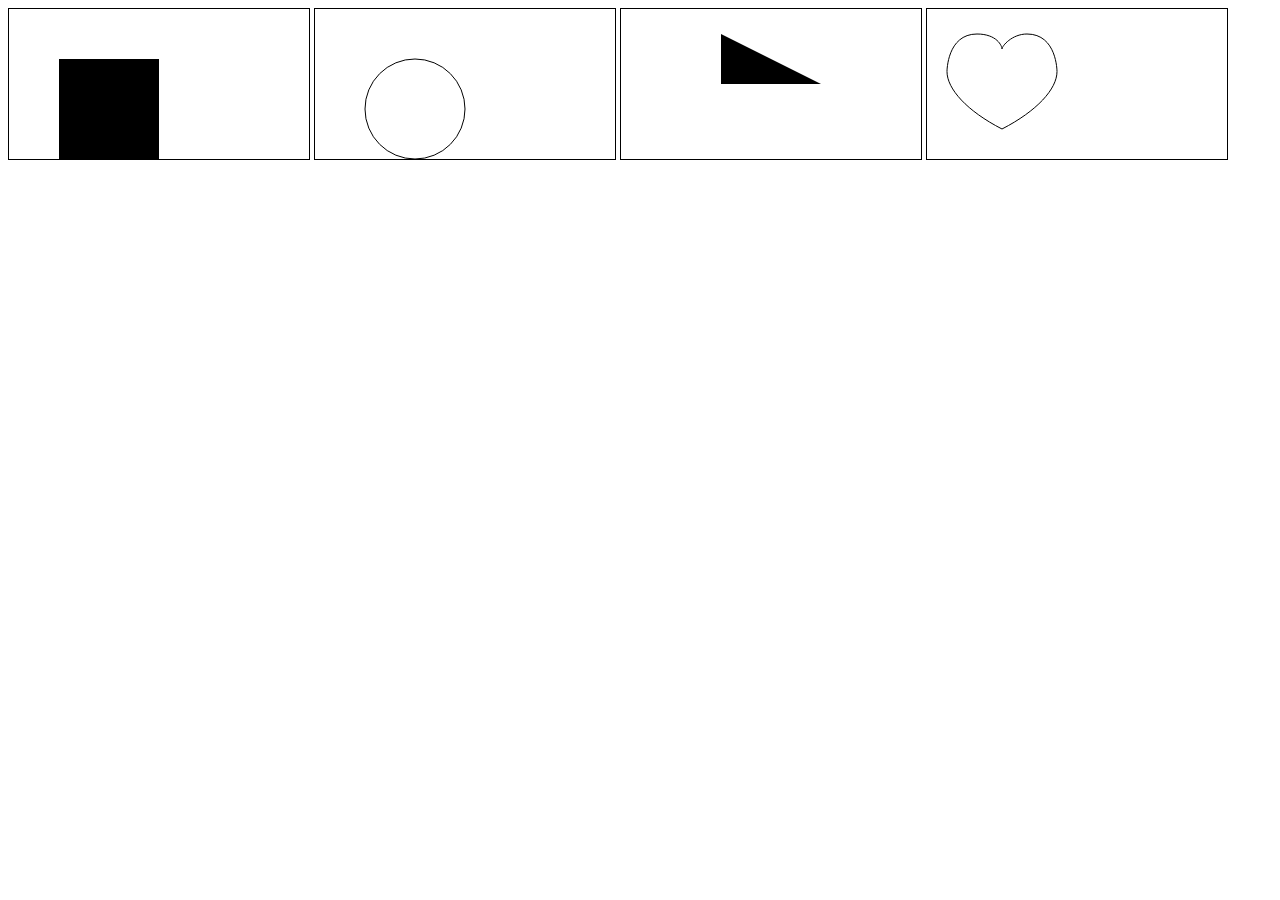
==== index.html @ e7581e99 "canvas start" ====
<head>
  <link rel="stylesheet" href="./style.css">
</head>
<body>
  <canvas id="canvas"></canvas>
    <script>
      const canvas = document.getElementById('canvas');
      const ctx = canvas.getContext('2d');
      ctx.fillRect(50, 50, 100, 100);
    </script>
  <canvas id="canvasCircle"></canvas>
  <script>
      const canvasCircle = document.getElementById('canvasCircle');
      const ctxC = canvasCircle.getContext('2d');
      ctxC.beginPath();
      ctxC.arc(100, 100, 50, 0, 2 * Math.PI);
      ctxC.stroke();
  </script>
  <canvas id="canvasTriangle"></canvas>
  <script>
      const canvasTriangle = document.getElementById('canvasTriangle');
      const ctxT = canvasTriangle.getContext('2d');
      ctxT.beginPath();
      ctxT.moveTo(200, 75);
      ctxT.lineTo(100, 75);
      ctxT.lineTo(100, 25);
      ctxT.fill();
  </script>
  <canvas id="canvasHeart"></canvas>
  <script>
      const canvasHeart = document.getElementById('canvasHeart');
      const ctxH = canvasHeart.getContext('2d');
      ctxH.beginPath();
      ctxH.moveTo(75, 40);
      ctxH.bezierCurveTo(75, 37, 70, 25, 50, 25);
      ctxH.bezierCurveTo(20, 25, 20, 62.5, 20, 62.5);
      ctxH.bezierCurveTo(20, 80, 40, 102, 75, 120);
      ctxH.bezierCurveTo(110, 102, 130, 80, 130, 62.5);
      ctxH.bezierCurveTo(130, 62.5, 130, 25, 100, 25);
      ctxH.bezierCurveTo(85, 25, 75, 37, 75, 40);
      ctxH.stroke();
  </script>
</body>
---- style.css ----
canvas {
  border: 1px solid #000
}

#canvasTriangle {
  border: 1px solid black;
}
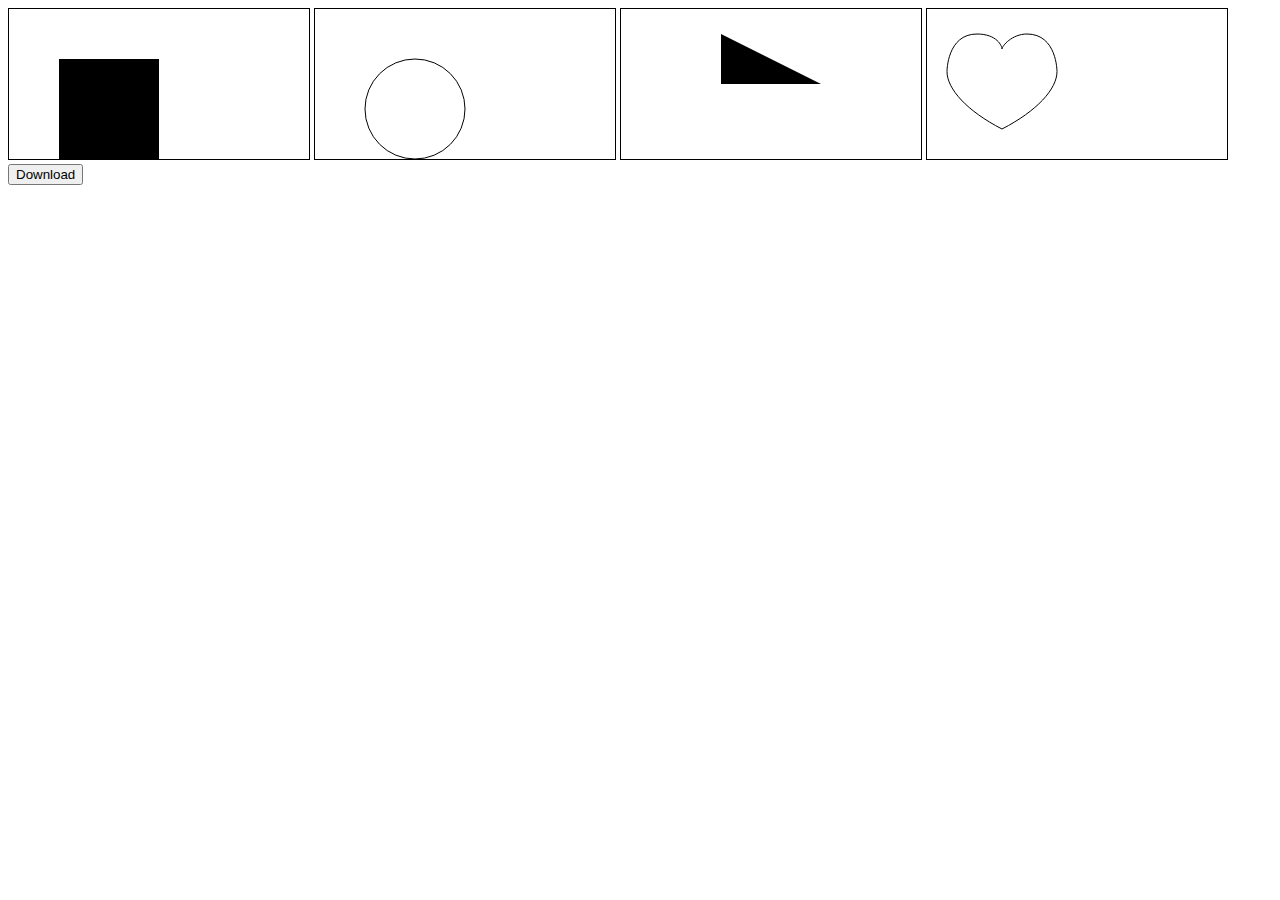
==== commit 4d8b3cd1: "download button" ====
--- a/index.html
+++ b/index.html
@@ -27,6 +27,9 @@
       ctxT.fill();
   </script>
   <canvas id="canvasHeart"></canvas>
+  <br />
+  <button id="download">Download</button>
+  <br />
   <script>
       const canvasHeart = document.getElementById('canvasHeart');
       const ctxH = canvasHeart.getContext('2d');
@@ -39,5 +42,14 @@
       ctxH.bezierCurveTo(130, 62.5, 130, 25, 100, 25);
       ctxH.bezierCurveTo(85, 25, 75, 37, 75, 40);
       ctxH.stroke();
+      const download = document.getElementById('download');
+      download.addEventListener('click', function(e) {
+      var link = document.createElement('a');
+      link.download = 'download.png';
+      link.href = canvas.toDataURL()
+      link.click();
+      link.delete;
+    });
   </script>
+  <br />
 </body>
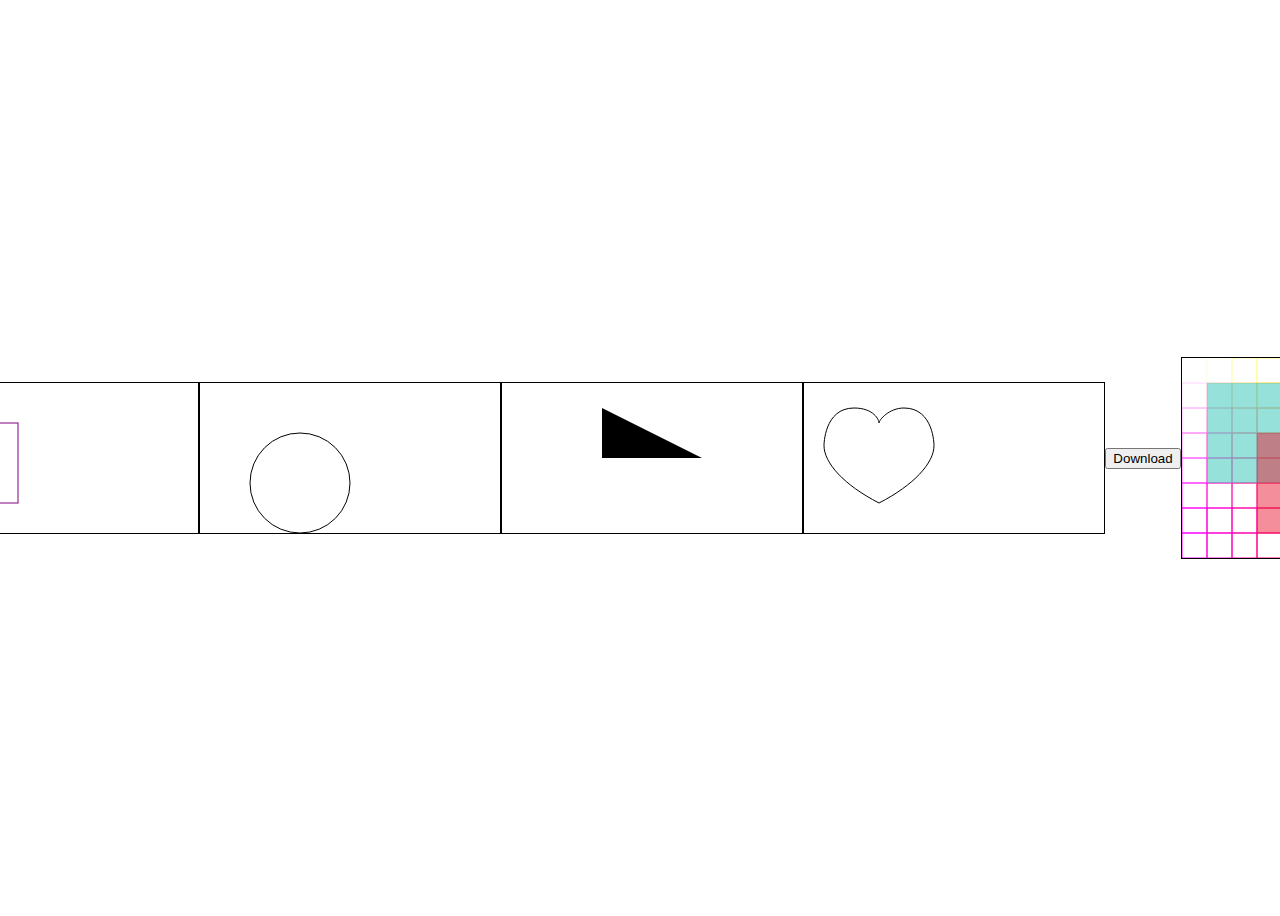
==== commit dba99d63: "new canvas" ====
--- a/index.html
+++ b/index.html
@@ -6,7 +6,10 @@
     <script>
       const canvas = document.getElementById('canvas');
       const ctx = canvas.getContext('2d');
-      ctx.fillRect(50, 50, 100, 100);
+      // ctx.fillStyle = 'purple';
+      ctx.strokeStyle = 'purple';
+      ctx.fillRect(50, 50, 50, 50);
+      ctx.strokeRect(40,40,80,80);
     </script>
   <canvas id="canvasCircle"></canvas>
   <script>
@@ -49,7 +52,29 @@
       link.href = canvas.toDataURL()
       link.click();
       link.delete;
+
     });
   </script>
   <br />
+  <canvas id="canvasSquare" width="200" height="200">
+  <script>
+    const canvasSquare = document.getElementById('canvasSquare');
+    const ctxS = canvasSquare.getContext('2d');
+
+    for (var i = 0; i < 8; i++) {
+          for (var j = 0; j < 8; j++) {
+            ctxS.strokeStyle = 'rgb(255, ' + Math.floor(255 - 42.5 * i) + ', ' +
+                             Math.floor(255 - 42.5 * j) + ')';
+            ctxS.beginPath();
+            ctxS.strokeRect(j * 25, i * 25, 25,  25);
+            ctxS.stroke();
+          }
+        }
+
+    ctxS.fillStyle = 'rgba(46, 196, 182, 0.5)';
+    ctxS.fillRect(25,25,100,100);
+
+    ctxS.fillStyle = 'rgba(231, 29, 54, 0.5)';
+    ctxS.fillRect(75,75,100,100);
+  </script>
 </body>
--- a/style.css
+++ b/style.css
@@ -1,7 +1,13 @@
-canvas {
-  border: 1px solid #000
-}
-
 #canvasTriangle {
   border: 1px solid black;
 }
+
+body {
+  display: flex;
+  justify-content: center;
+  align-items: center;
+  height: 100vh;
+}
+canvas, canvasSquare {
+  border: 1px solid #000;
+}
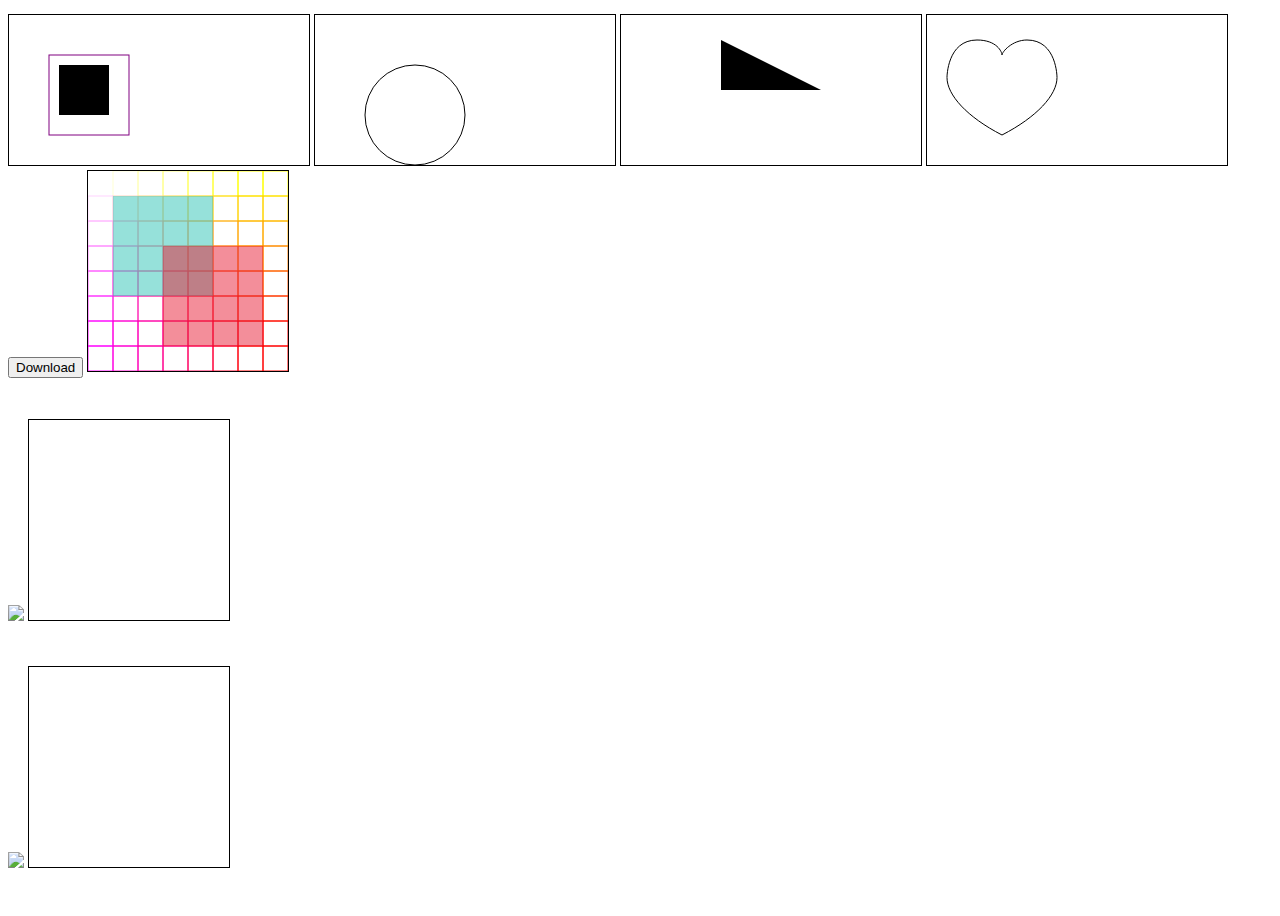
==== commit 10f01cc1: "pokemon" ====
--- a/index.html
+++ b/index.html
@@ -2,79 +2,25 @@
   <link rel="stylesheet" href="./style.css">
 </head>
 <body>
-  <canvas id="canvas"></canvas>
-    <script>
-      const canvas = document.getElementById('canvas');
-      const ctx = canvas.getContext('2d');
-      // ctx.fillStyle = 'purple';
-      ctx.strokeStyle = 'purple';
-      ctx.fillRect(50, 50, 50, 50);
-      ctx.strokeRect(40,40,80,80);
-    </script>
-  <canvas id="canvasCircle"></canvas>
-  <script>
-      const canvasCircle = document.getElementById('canvasCircle');
-      const ctxC = canvasCircle.getContext('2d');
-      ctxC.beginPath();
-      ctxC.arc(100, 100, 50, 0, 2 * Math.PI);
-      ctxC.stroke();
-  </script>
-  <canvas id="canvasTriangle"></canvas>
-  <script>
-      const canvasTriangle = document.getElementById('canvasTriangle');
-      const ctxT = canvasTriangle.getContext('2d');
-      ctxT.beginPath();
-      ctxT.moveTo(200, 75);
-      ctxT.lineTo(100, 75);
-      ctxT.lineTo(100, 25);
-      ctxT.fill();
-  </script>
-  <canvas id="canvasHeart"></canvas>
+  <div>
+    <canvas id="canvas"></canvas>
+    <canvas id="canvasCircle"></canvas>
+    <canvas id="canvasTriangle"></canvas>
+    <canvas id="canvasHeart"></canvas>
+    <button id="download">Download</button>
+    <canvas id="canvasSquare" width="200" height="200"></canvas>
+    <br />
+  </div>
   <br />
-  <button id="download">Download</button>
+  <div>
+    <img src="https://cdn.hashnode.com/res/hashnode/image/upload/v1600018073360/uqh3T0Ts_.jpeg" id="eeveelutions" />
+    <canvas id="canvaspokemon" width="200" height="200"></canvas>
+  </div>
   <br />
-  <script>
-      const canvasHeart = document.getElementById('canvasHeart');
-      const ctxH = canvasHeart.getContext('2d');
-      ctxH.beginPath();
-      ctxH.moveTo(75, 40);
-      ctxH.bezierCurveTo(75, 37, 70, 25, 50, 25);
-      ctxH.bezierCurveTo(20, 25, 20, 62.5, 20, 62.5);
-      ctxH.bezierCurveTo(20, 80, 40, 102, 75, 120);
-      ctxH.bezierCurveTo(110, 102, 130, 80, 130, 62.5);
-      ctxH.bezierCurveTo(130, 62.5, 130, 25, 100, 25);
-      ctxH.bezierCurveTo(85, 25, 75, 37, 75, 40);
-      ctxH.stroke();
-      const download = document.getElementById('download');
-      download.addEventListener('click', function(e) {
-      var link = document.createElement('a');
-      link.download = 'download.png';
-      link.href = canvas.toDataURL()
-      link.click();
-      link.delete;
-
-    });
-  </script>
+  <div>
+    <img src="https://cdn.hashnode.com/res/hashnode/image/upload/v1600097347472/FaJTB7UrN.jpeg" id="P2" />
+    <canvas id="canvasP2" width="200" height="200"></canvas>
+  </div>
   <br />
-  <canvas id="canvasSquare" width="200" height="200">
-  <script>
-    const canvasSquare = document.getElementById('canvasSquare');
-    const ctxS = canvasSquare.getContext('2d');
-
-    for (var i = 0; i < 8; i++) {
-          for (var j = 0; j < 8; j++) {
-            ctxS.strokeStyle = 'rgb(255, ' + Math.floor(255 - 42.5 * i) + ', ' +
-                             Math.floor(255 - 42.5 * j) + ')';
-            ctxS.beginPath();
-            ctxS.strokeRect(j * 25, i * 25, 25,  25);
-            ctxS.stroke();
-          }
-        }
-
-    ctxS.fillStyle = 'rgba(46, 196, 182, 0.5)';
-    ctxS.fillRect(25,25,100,100);
-
-    ctxS.fillStyle = 'rgba(231, 29, 54, 0.5)';
-    ctxS.fillRect(75,75,100,100);
-  </script>
+  <script src="./index.js"></script>
 </body>
--- a/style.css
+++ b/style.css
@@ -3,7 +3,7 @@
 }
 
 body {
-  display: flex;
+  display: grid;
   justify-content: center;
   align-items: center;
   height: 100vh;
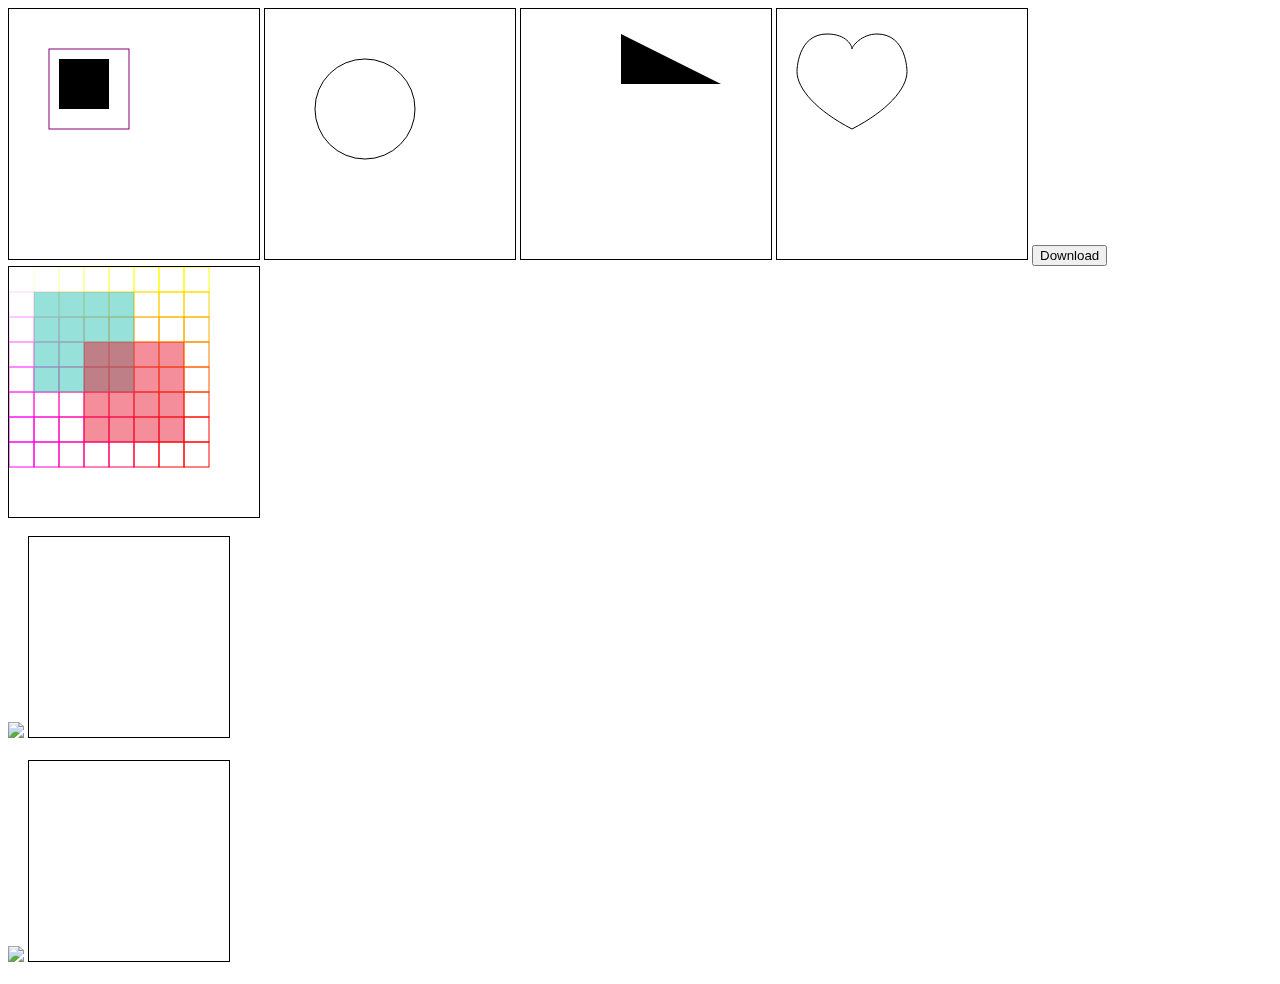
==== commit 80d7e9fd: "Update index.html" ====
--- a/index.html
+++ b/index.html
@@ -3,12 +3,12 @@
 </head>
 <body>
   <div>
-    <canvas id="canvas"></canvas>
-    <canvas id="canvasCircle"></canvas>
-    <canvas id="canvasTriangle"></canvas>
-    <canvas id="canvasHeart"></canvas>
-    <button id="download">Download</button>
-    <canvas id="canvasSquare" width="200" height="200"></canvas>
+    <canvas id="canvas" width="250" height="250"></canvas>
+    <canvas id="canvasCircle" width="250" height="250"></canvas>
+    <canvas id="canvasTriangle" width="250" height="250"></canvas>
+    <canvas id="canvasHeart" width="250" height="250"></canvas>
+    <button id="download" width="250" height="250">Download</button>
+    <canvas id="canvasSquare" width="250" height="250"></canvas>
     <br />
   </div>
   <br />
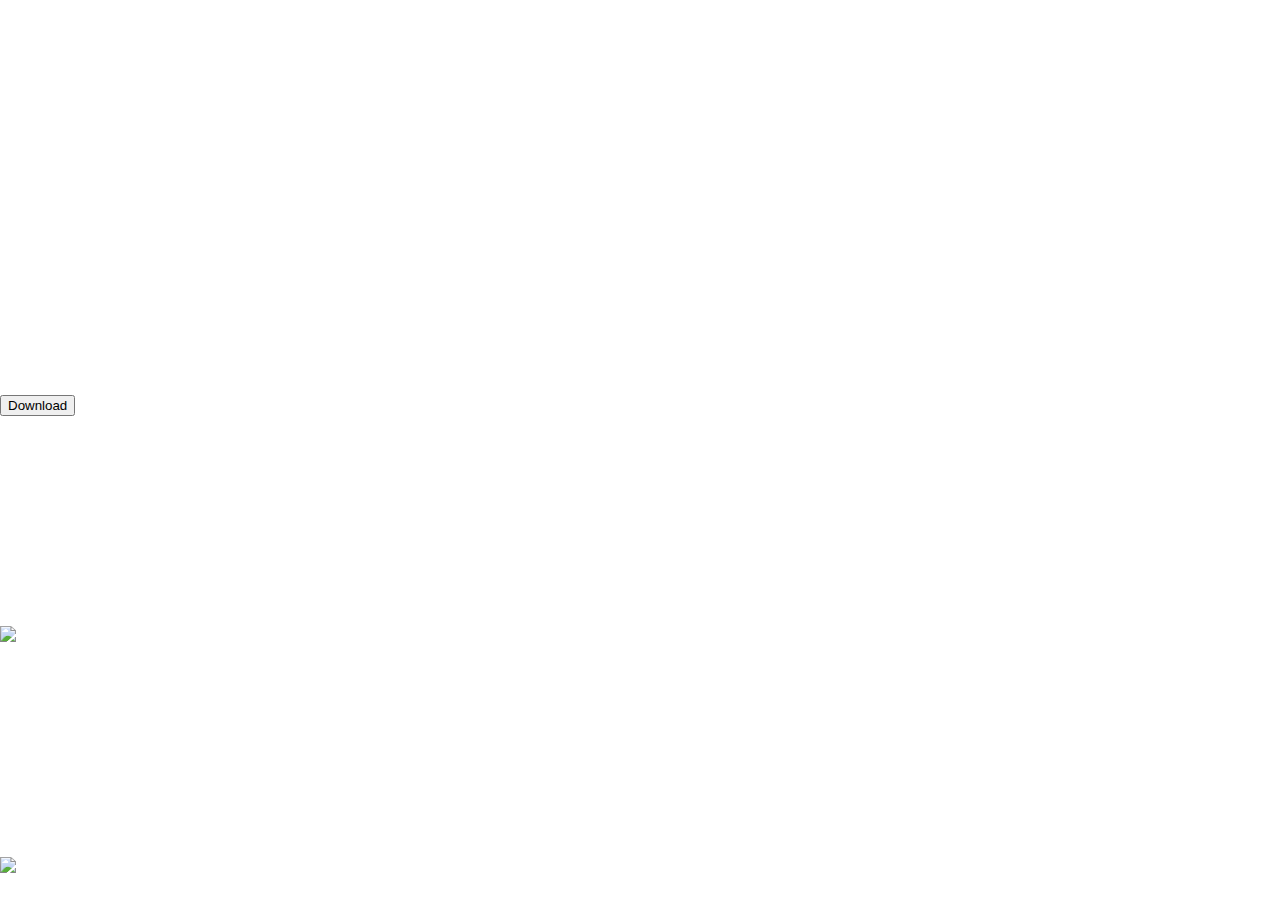
==== commit fd7bf3f7: "add new canvas" ====
--- a/index.html
+++ b/index.html
@@ -3,11 +3,11 @@
 </head>
 <body>
   <div>
-    <canvas id="canvas" width="250" height="250"></canvas>
-    <canvas id="canvasCircle" width="250" height="250"></canvas>
-    <canvas id="canvasTriangle" width="250" height="250"></canvas>
-    <canvas id="canvasHeart" width="250" height="250"></canvas>
-    <button id="download" width="250" height="250">Download</button>
+    <canvas id="canvas"></canvas>
+    <canvas id="canvasCircle"></canvas>
+    <canvas id="canvasTriangle"></canvas>
+    <canvas id="canvasHeart"></canvas>
+    <button id="download">Download</button>
     <canvas id="canvasSquare" width="250" height="250"></canvas>
     <br />
   </div>
--- a/style.css
+++ b/style.css
@@ -7,7 +7,25 @@
   justify-content: center;
   align-items: center;
   height: 100vh;
+  margin: 0;
+  padding: 0;
 }
 canvas, canvasSquare {
+  opacity: 0;
   border: 1px solid #000;
 }
+
+input {
+  width: 4px;
+  height: 4px;
+  margin: 0;
+  padding: 0;
+  float: left;
+}
+br {
+  clear: both;
+}
+#output {
+  width: 400px;
+  line-height: 0px;
+}
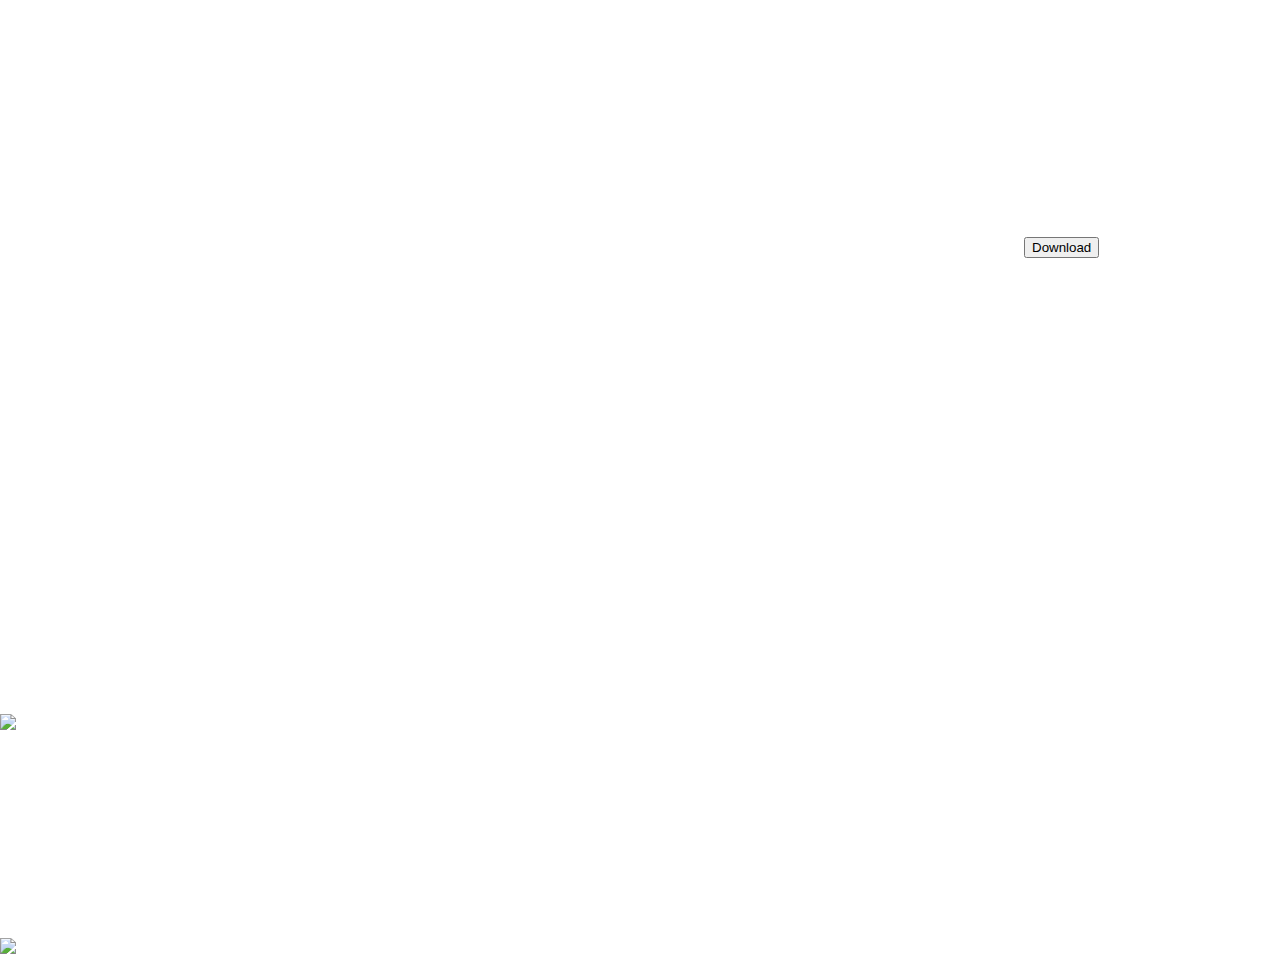
==== commit 62bfa6d2: "git conflict" ====
--- a/index.html
+++ b/index.html
@@ -3,11 +3,11 @@
 </head>
 <body>
   <div>
-    <canvas id="canvas"></canvas>
-    <canvas id="canvasCircle"></canvas>
-    <canvas id="canvasTriangle"></canvas>
-    <canvas id="canvasHeart"></canvas>
-    <button id="download">Download</button>
+    <canvas id="canvas" width="250" height="250"></canvas>
+    <canvas id="canvasCircle" width="250" height="250"></canvas>
+    <canvas id="canvasTriangle" width="250" height="250"></canvas>
+    <canvas id="canvasHeart" width="250" height="250"></canvas>
+    <button id="download" width="250" height="250">Download</button>
     <canvas id="canvasSquare" width="250" height="250"></canvas>
     <br />
   </div>
